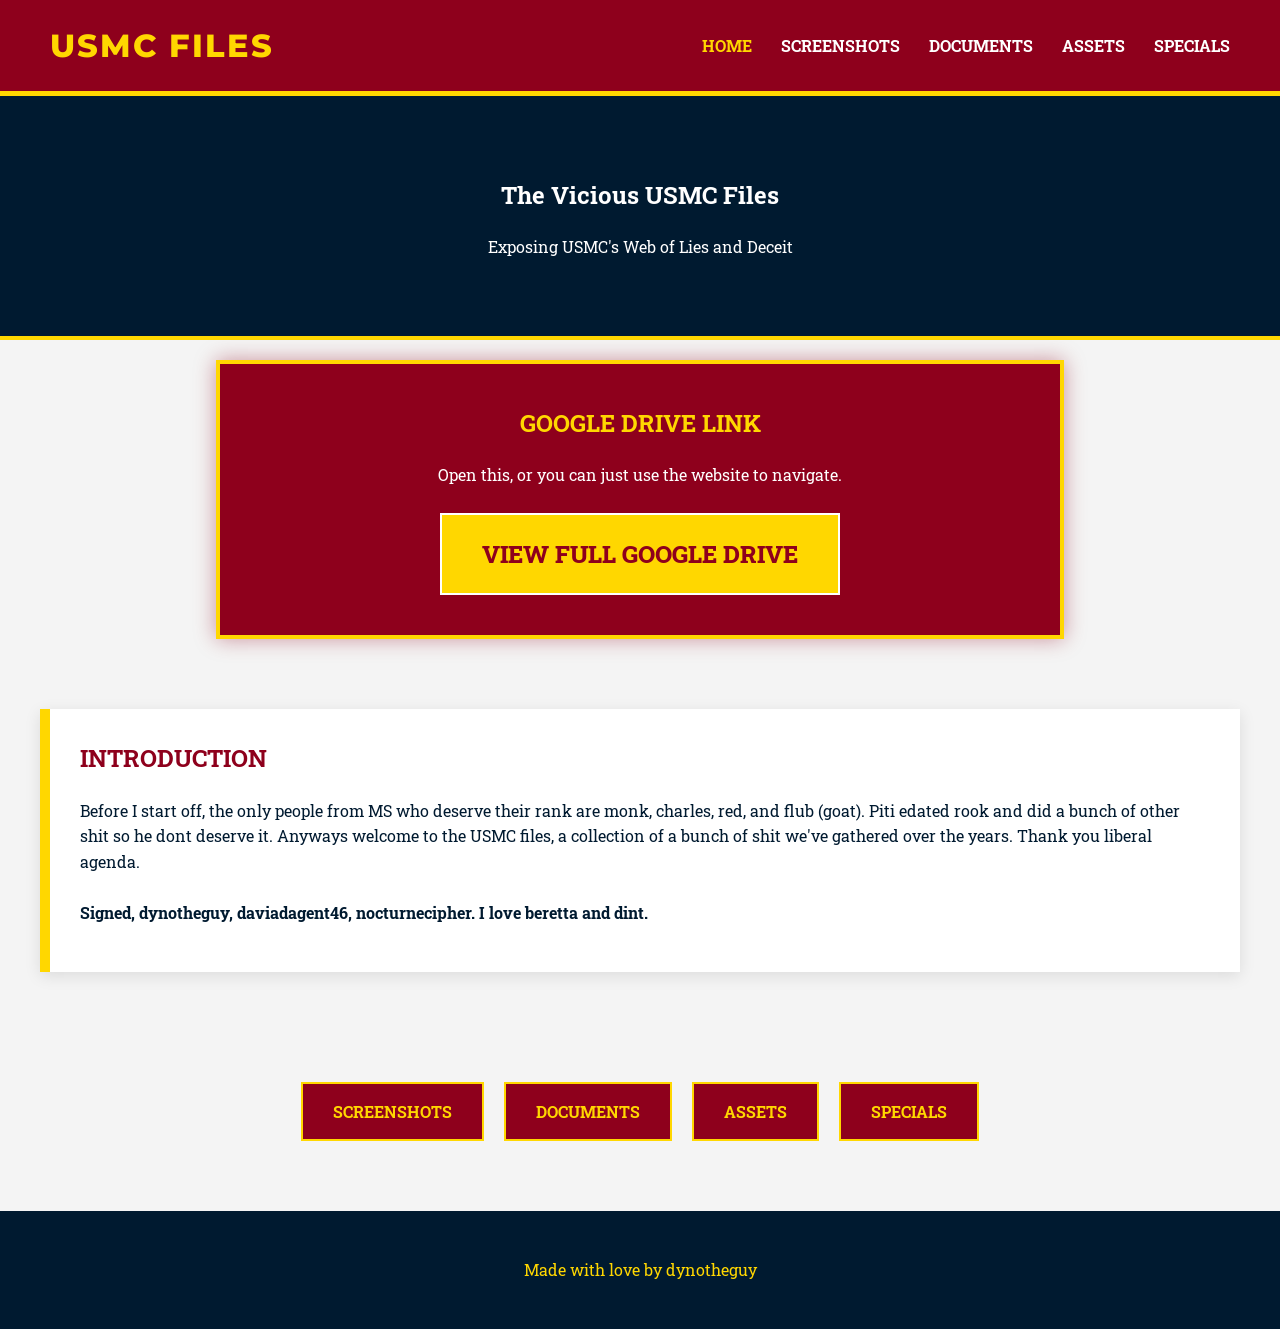
==== index.html @ f0616a74 "Add files via upload" ====
<!DOCTYPE html>
<html lang="en">
<head>
  <meta charset="UTF-8">
  <meta name="viewport" content="width=device-width, initial-scale=1.0">
  <title>Vicious USMC Files</title>
  <link rel="stylesheet" href="style.css">
  <style>
    /* Unique Attention-Grabbing Style for the Main Drive Button */
    .drive-banner {
      background: #8e001c; /* Marine Red */
      border: 4px solid #ffd700; /* Bold Gold Border */
      padding: 40px 20px;
      text-align: center;
      margin: 20px auto;
      max-width: 800px;
      box-shadow: 0 0 20px rgba(142, 0, 28, 0.4);
    }
    .btn-massive {
      background: #ffd700;
      color: #8e001c;
      padding: 20px 40px;
      font-size: 1.5rem;
      font-weight: 800;
      text-decoration: none;
      text-transform: uppercase;
      display: inline-block;
      border: 2px solid #fff;
      transition: transform 0.2s, background 0.3s;
    }
    .btn-massive:hover {
      background: #fff;
      transform: scale(1.05);
      box-shadow: 0 0 15px #ffd700;
    }
  </style>
</head>
<body>

<header class="site-header">
  <div class="logo">USMC Files</div>
  <nav class="nav">
    <a href="index.html" class="active">Home</a>
    <a href="screenshots.html">Screenshots</a>
    <a href="documents.html">Documents</a>
    <a href="assets.html">Assets</a>
    <a href="specials.html">Specials</a>
  </nav>
</header>

<main>
  <section class="hero">
    <h1>The Vicious USMC Files</h1>
    <p>Exposing USMC's Web of Lies and Deceit</p>
  </section>

  <section class="drive-banner">
    <h2 style="color: #ffd700; margin-top: 0; text-transform: uppercase;">Google Drive Link</h2>
    <p style="color: #fff; margin-bottom: 25px;">Open this, or you can just use the website to navigate.</p>
    <a href="https://drive.google.com/drive/folders/1IhdfmpbjvZe2oGW89ZlXFcIueBAjP61N?usp=sharing" class="btn-massive">View Full Google Drive</a>
  </section>

  <section class="grid-section">
    <div class="card" style="border-left: 10px solid #ffd700; background: #fff; text-align: left;">
      <h2 style="color: #8e001c; text-transform: uppercase; margin-top: 0;">Introduction</h2>
      <p>
        Before I start off, the only people from MS who deserve their rank are monk, charles, red, and flub (goat). Piti edated rook and did a bunch of other shit so he dont deserve it. Anyways welcome to the USMC files, a collection of a bunch of shit we've gathered over the years. Thank you liberal agenda.
        <br><br>
        <strong>Signed, dynotheguy, daviadagent46, nocturnecipher. I love beretta and dint.</strong>
      </p>
    </div>
  </section>

  <section class="grid-section" style="display: flex; gap: 20px; justify-content: center; flex-wrap: wrap; margin-top: 0;">
    <a href="screenshots.html" class="btn">Screenshots</a>
    <a href="documents.html" class="btn">Documents</a>
    <a href="assets.html" class="btn">Assets</a>
    <a href="specials.html" class="btn">Specials</a>
  </section>
</main>

<footer class="site-footer">
  <p>Made with love by dynotheguy</p>
</footer>

</body>
</html>
---- style.css ----
@import url('https://fonts.googleapis.com/css2?family=Roboto+Slab:wght@400;700&family=Montserrat:wght@600;800&display=swap');

:root {
  --marines-red: #8e001c;
  --marines-gold: #ffd700;
  --marines-navy: #001a30;
  --marines-white: #ffffff;
}

body {
  font-family: 'Roboto Slab', serif;
  margin: 0;
  background-color: #f4f4f4;
  color: var(--marines-navy);
  line-height: 1.6;
}

/* Header & Nav */
.site-header {
  background: var(--marines-red);
  color: var(--marines-gold);
  padding: 20px 50px;
  display: flex;
  justify-content: space-between;
  align-items: center;
  border-bottom: 5px solid var(--marines-gold);
  box-shadow: 0 4px 10px rgba(0,0,0,0.3);
}

.logo {
  font-family: 'Montserrat', sans-serif;
  font-size: 2rem;
  font-weight: 800;
  letter-spacing: 2px;
  text-transform: uppercase;
}

.nav a {
  color: var(--marines-white);
  text-decoration: none;
  margin-left: 25px;
  font-weight: 700;
  text-transform: uppercase;
  transition: 0.3s;
}

.nav a:hover, .nav a.active {
  color: var(--marines-gold);
}

/* Hero/Banner */
.hero {
  background: var(--marines-navy);
  color: var(--marines-white);
  padding: 60px 20px;
  text-align: center;
  border-bottom: 4px solid var(--marines-gold);
}

/* Buttons & Links */
.btn {
  background: var(--marines-red);
  color: var(--marines-gold);
  padding: 15px 30px;
  border: 2px solid var(--marines-gold);
  border-radius: 0; /* Military sharp edges */
  font-weight: bold;
  cursor: pointer;
  text-transform: uppercase;
  transition: 0.3s;
  display: inline-block;
  text-decoration: none;
}

.btn:hover {
  background: var(--marines-gold);
  color: var(--marines-red);
}

/* Grid & Cards */
.grid-section {
  max-width: 1200px;
  margin: 50px auto;
  padding: 20px;
}

.card {
  background: white;
  border-left: 10px solid var(--marines-red);
  padding: 30px;
  margin-bottom: 20px;
  box-shadow: 0 4px 15px rgba(0,0,0,0.1);
}

.card h3 {
  color: var(--marines-red);
  margin-top: 0;
  text-transform: uppercase;
}

/* Special Case Formatting */
.statement-box {
  background: var(--marines-navy);
  color: white;
  padding: 40px;
  border: 2px solid var(--marines-gold);
  font-style: italic;
}

.site-footer {
  text-align: center;
  padding: 30px;
  background: var(--marines-navy);
  color: var(--marines-gold);
  margin-top: 50px;
}
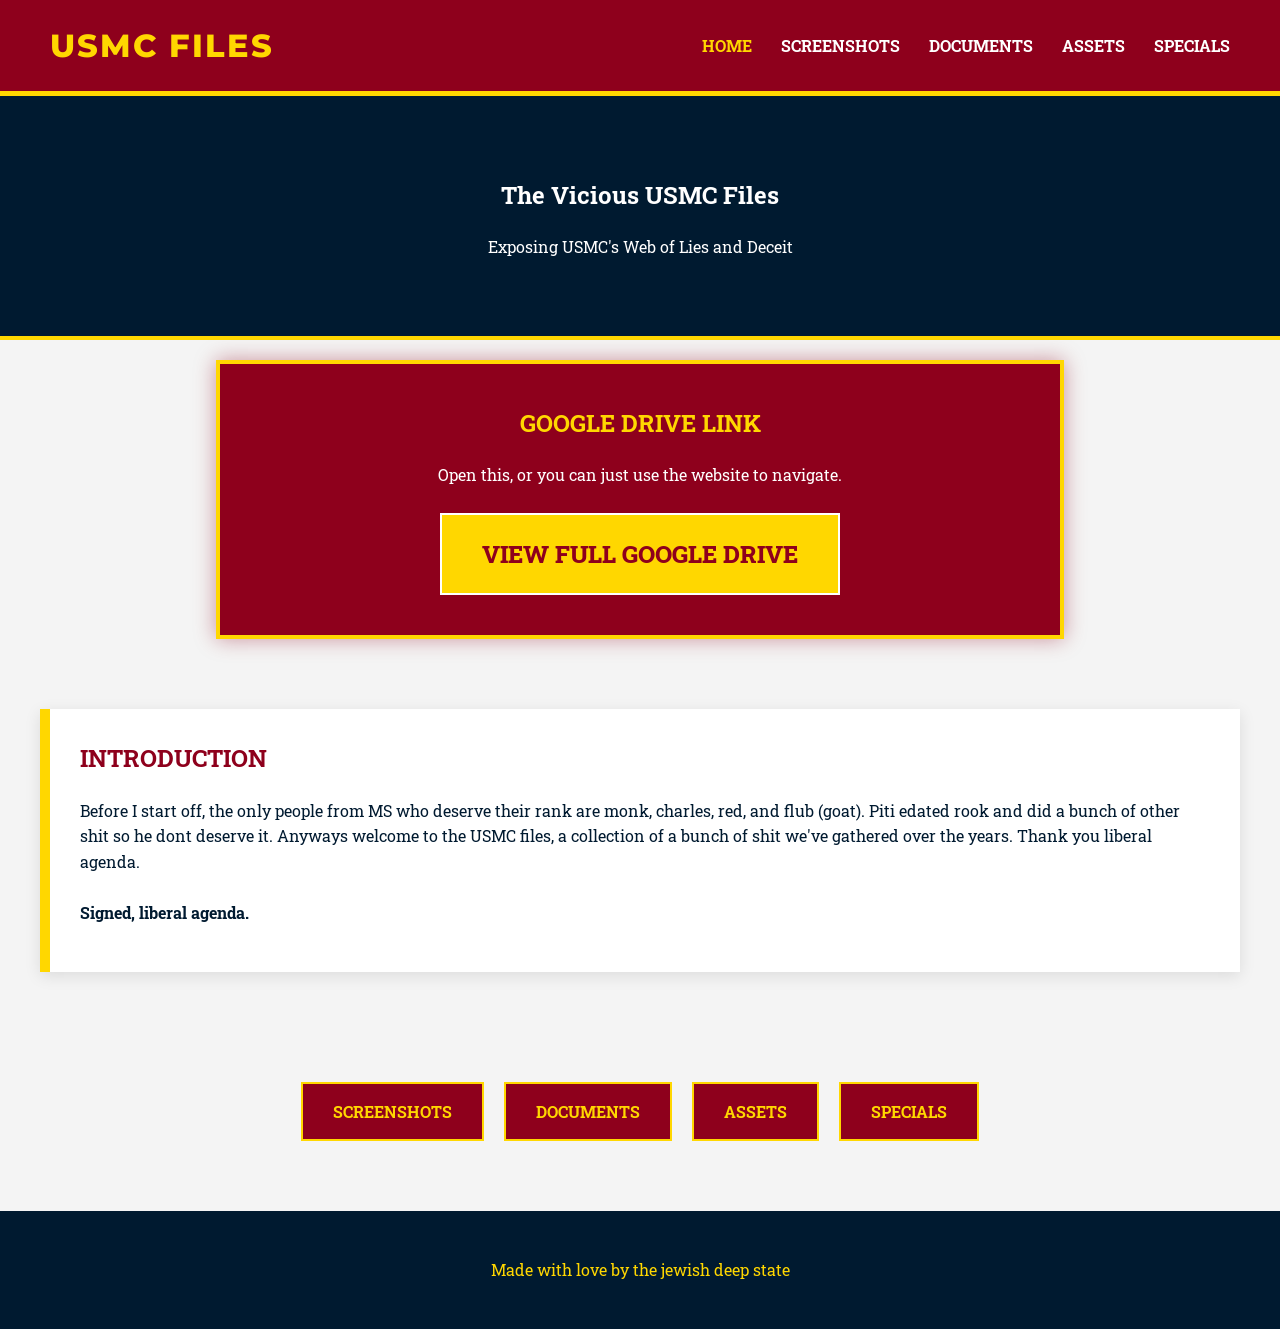
==== commit 72db8972: "Update index.html" ====
--- a/index.html
+++ b/index.html
@@ -66,7 +66,7 @@
       <p>
         Before I start off, the only people from MS who deserve their rank are monk, charles, red, and flub (goat). Piti edated rook and did a bunch of other shit so he dont deserve it. Anyways welcome to the USMC files, a collection of a bunch of shit we've gathered over the years. Thank you liberal agenda.
         <br><br>
-        <strong>Signed, dynotheguy, daviadagent46, nocturnecipher. I love beretta and dint.</strong>
+        <strong>Signed, liberal agenda.</strong>
       </p>
     </div>
   </section>
@@ -80,8 +80,9 @@
 </main>
 
 <footer class="site-footer">
-  <p>Made with love by dynotheguy</p>
+  <p>Made with love by the jewish deep state</p>
 </footer>
 
 </body>
-</html>+
+</html>
